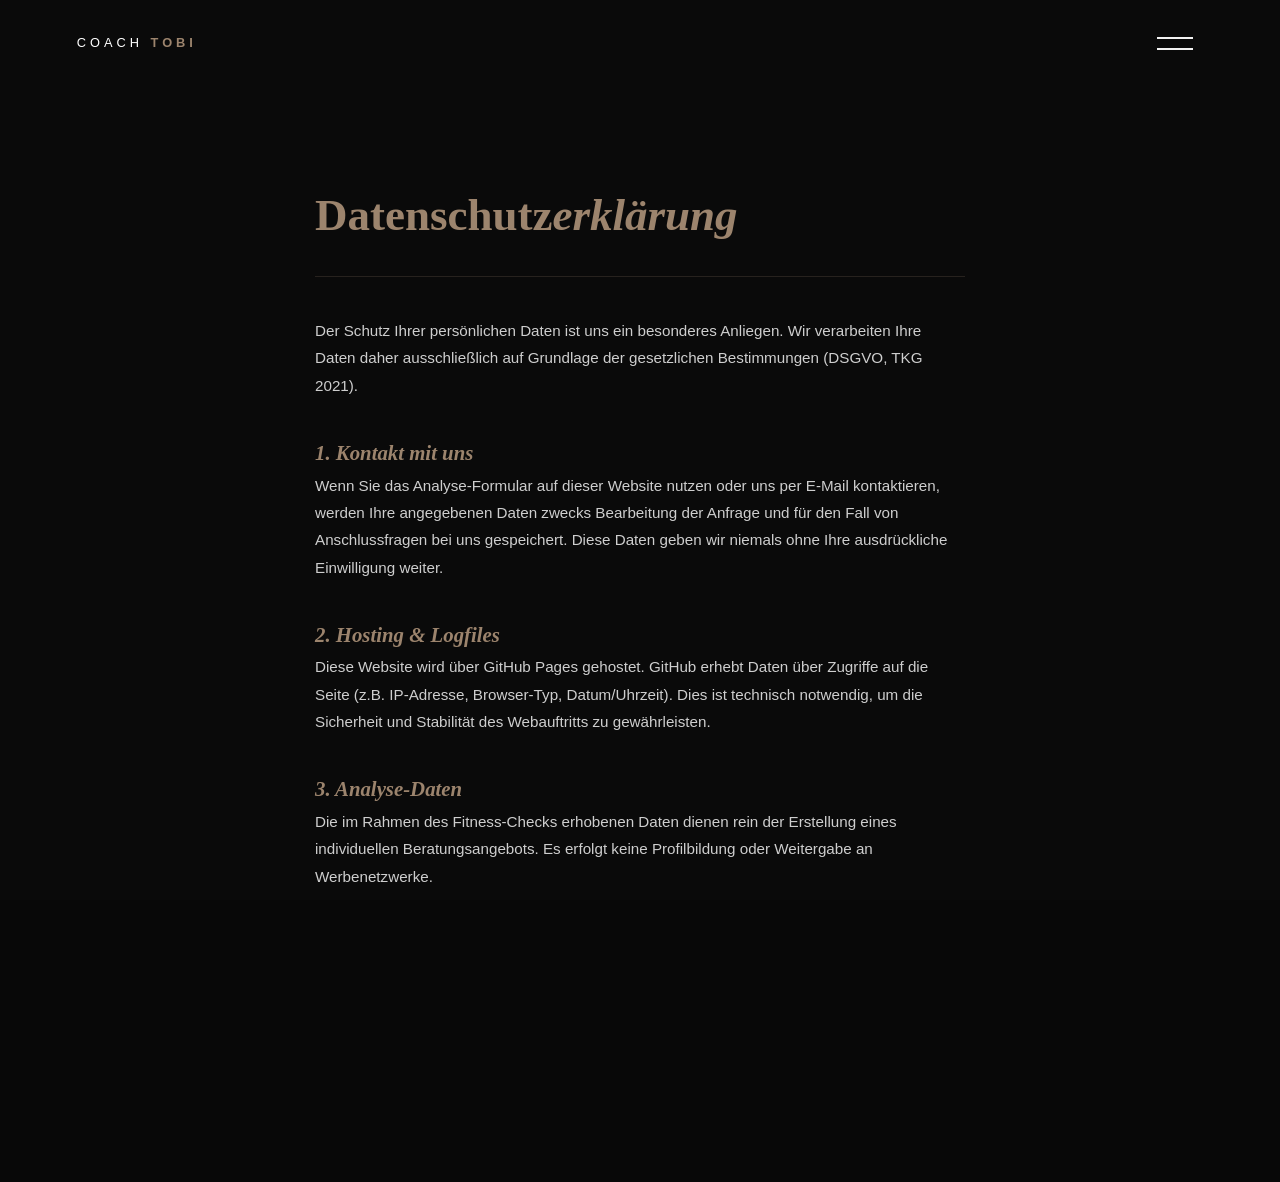
==== Datenschutz.html @ 784a5dd2 "Add files via upload" ====
<!DOCTYPE html>
<html lang="de">
<head>
    <meta charset="UTF-8">
    <meta name="viewport" content="width=device-width, initial-scale=1.0">
    <title>Datenschutz | Coach Tobi</title>
    <link rel="stylesheet" href="style.css">
    <link rel="icon" href="favicon.ico" type="image/x-icon">
    <link rel="shortcut icon" href="favicon.ico" type="image/x-icon">
    <style>
        body {
            background-color: #0a0a0a;
            color: #ffffff;
            font-family: 'Inter', sans-serif;
            overflow-y: auto !important;
        }

        .main-wrapper {
            min-height: 100vh;
            display: flex;
            flex-direction: column;
            padding: 0;
        }

        .navbar {
            position: fixed;
            top: 3vh;
            left: 6%;
            right: 6%;
            width: 88%;
            z-index: 1000;
            display: flex;
            justify-content: space-between;
            align-items: center;
        }

        /* Container für den Text, identisch mit Impressum */
        .legal-content {
            max-width: 700px;
            margin: 15vh auto 10vh auto;
            padding: 40px 25px;
            line-height: 1.8;
        }

        h1 {
            font-family: 'Playfair Display', serif;
            font-size: clamp(2rem, 5vh, 3rem);
            color: #9c846d;
            margin-bottom: 40px;
            border-bottom: 1px solid rgba(156, 132, 109, 0.2);
            padding-bottom: 20px;
        }

        h2 {
            font-family: 'Playfair Display', serif;
            font-style: italic;
            color: #9c846d;
            margin-top: 35px;
            font-size: 1.3rem;
        }

        p {
            font-weight: 200;
            color: rgba(255, 255, 255, 0.8);
            margin-bottom: 20px;
            font-size: 0.95rem;
        }

        strong {
            color: #ffffff;
            font-weight: 400;
        }

        .footer-date {
            margin-top: 50px;
            font-size: 0.7rem;
            color: rgba(255, 255, 255, 0.3);
            text-align: center;
            letter-spacing: 1px;
        }
    </style>
</head>
<body class="datenschutz-page">

    <div class="main-wrapper">
        <nav class="navbar">
            <div class="logo">COACH <span class="accent-gold">TOBI</span></div>
            <div class="menu-btn" onclick="toggleMenu()">
                <span></span>
                <span></span>
            </div>
        </nav>

        <main class="legal-content">
            <h1>Datenschutz<span style="font-style: italic;">erklärung</span></h1>
            
            <p>Der Schutz Ihrer persönlichen Daten ist uns ein besonderes Anliegen. Wir verarbeiten Ihre Daten daher ausschließlich auf Grundlage der gesetzlichen Bestimmungen (DSGVO, TKG 2021).</p>

            <h2>1. Kontakt mit uns</h2>
            <p>Wenn Sie das Analyse-Formular auf dieser Website nutzen oder uns per E-Mail kontaktieren, werden Ihre angegebenen Daten zwecks Bearbeitung der Anfrage und für den Fall von Anschlussfragen bei uns gespeichert. Diese Daten geben wir niemals ohne Ihre ausdrückliche Einwilligung weiter.</p>

            <h2>2. Hosting & Logfiles</h2>
            <p>Diese Website wird über GitHub Pages gehostet. GitHub erhebt Daten über Zugriffe auf die Seite (z.B. IP-Adresse, Browser-Typ, Datum/Uhrzeit). Dies ist technisch notwendig, um die Sicherheit und Stabilität des Webauftritts zu gewährleisten.</p>

            <h2>3. Analyse-Daten</h2>
            <p>Die im Rahmen des Fitness-Checks erhobenen Daten dienen rein der Erstellung eines individuellen Beratungsangebots. Es erfolgt keine Profilbildung oder Weitergabe an Werbenetzwerke.</p>

            <h2>4. Ihre Rechte</h2>
            <p>Ihnen stehen bezüglich Ihrer bei uns gespeicherten Daten grundsätzlich die Rechte auf Auskunft, Berichtigung, Löschung, Einschränkung, Datenübertragbarkeit, Widerruf und Widerspruch zu. Wenn Sie glauben, dass die Verarbeitung Ihrer Daten gegen das Datenschutzrecht verstößt, können Sie sich bei der zuständigen Aufsichtsbehörde beschweren.</p>
            
            <div class="footer-date">
                © 2026 COACH TOBI — STAND: 11.04.2026
            </div>
        </main>
    </div>

    <div class="menu-overlay" id="menuOverlay">
        <div class="menu-nav-links">
            <a href="index.html" class="menu-link" onclick="toggleMenu()">Home</a>
            <a href="ueber-mich.html" class="menu-link" onclick="toggleMenu()">Über mich</a>
            <a href="programme.html" class="menu-link" onclick="toggleMenu()">Pakete</a>
            <hr style="width: 30px; border: 0; border-top: 1px solid rgba(156, 132, 109, 0.3); margin: 20px 0;">
            <a href="impressum.html" class="menu-link-small" onclick="toggleMenu()">Impressum</a>
            <a href="datenschutz.html" class="menu-link-small" onclick="toggleMenu()">Datenschutz</a>
        </div>
    </div>

    <script>
        function toggleMenu() {
            const menu = document.getElementById('menuOverlay');
            menu.classList.toggle('open');
            if (menu.classList.contains('open')) {
                document.body.style.overflow = 'hidden';
            } else {
                document.body.style.overflow = 'auto';
            }
        }
    </script>
</body>
</html>
---- style.css ----
/* --- AKADEMIE KORNBERGER | COMPLETE MASTER STYLESHEET --- */

:root {
    --black: #080808;
    --dark-grey: #121212; 
    --pure-black: #050505; 
    --mokka-accent: #9c846d;
    --white: #f2f2f2;
    --text-muted: #666;
    --grey-border: rgba(255, 255, 255, 0.1);
}

/* 1. RESET & BASICS */
* { 
    margin: 0; 
    padding: 0; 
    box-sizing: border-box; 
    -webkit-tap-highlight-color: transparent; 
}

body, html { 
    background-color: var(--black); 
    color: var(--white); 
    font-family: 'Inter', sans-serif; 
    height: 100vh; 
    overflow: hidden; 
    line-height: 1.6; 
}

a { text-decoration: none !important; color: inherit !important; }

/* 2. BACKGROUND SYSTEM */
.hero-bg { 
    position: fixed; 
    top: 0; 
    left: 0; 
    width: 100%; 
    height: 100%; 
    z-index: 1; 
}

.hero-bg img { 
    width: 100%; 
    height: 100%; 
    object-fit: cover; 
    object-position: 20% center; 
}

.overlay-gradient { 
    position: absolute; 
    top: 0; 
    left: 0; 
    width: 100%; 
    height: 100%; 
    background: linear-gradient(to bottom, rgba(8,8,8,0.4) 0%, rgba(8,8,8,0.95) 100%); 
}

.main-wrapper { 
    position: relative; 
    z-index: 10; 
    display: flex; 
    flex-direction: column; 
    height: 100vh; 
    padding: 3vh 6%; 
}

/* 3. NAVIGATION & MENU */
.navbar { 
    display: flex; 
    justify-content: space-between; 
    align-items: center; 
    margin-bottom: 3vh; 
    z-index: 1000; 
    position: relative;
}

.logo { 
    letter-spacing: 4px; 
    font-weight: 200; 
    font-size: 0.8rem; 
    text-transform: uppercase; 
}

.accent-gold { color: var(--mokka-accent) !important; font-weight: 600; }
.italic { font-style: italic; font-family: 'Playfair Display', serif; }

.back-link { 
    font-size: 0.7rem; 
    color: var(--white) !important; 
    letter-spacing: 2px; 
    text-transform: uppercase; 
    opacity: 0.7; 
    transition: 0.3s;
}

.back-link:hover { opacity: 1; color: var(--mokka-accent) !important; }

/* BURGER MENU STYLES */
.menu-btn { 
    background: none; 
    border: none; 
    cursor: pointer; 
    display: flex; 
    flex-direction: column; 
    gap: 9px; 
    z-index: 2100; 
    padding: 10px; 
}

.menu-btn span { 
    width: 36px; 
    height: 2px; 
    background: var(--white); 
    transition: 0.3s; 
}

.menu-overlay { 
    position: fixed; 
    top: 0; 
    left: 0; 
    width: 100%; 
    height: 100%; 
    background: rgba(8, 8, 8, 0.98); 
    display: flex; 
    flex-direction: column; 
    align-items: center; 
    justify-content: center; 
    opacity: 0; 
    visibility: hidden; 
    transition: 0.5s ease; 
    z-index: 2000; 
}

.menu-overlay.open { opacity: 1; visibility: visible; }

.menu-nav-links { 
    display: flex; 
    flex-direction: column; 
    align-items: center; 
    gap: 30px; 
}

.menu-link { 
    font-family: 'Playfair Display', serif; 
    font-size: clamp(2.5rem, 5vw, 3.5rem); 
    transition: 0.4s ease; 
    opacity: 0.7; 
}

.menu-link:hover { 
    color: var(--mokka-accent) !important; 
    font-style: italic; 
    opacity: 1; 
    transform: scale(1.05); 
}

.menu-link-small {
    margin-top: 20px;
    font-size: 0.7rem;
    text-transform: uppercase;
    letter-spacing: 2px;
    opacity: 0.5;
}

/* 4. HERO SECTION */
.hero { 
    flex: 1; 
    display: flex; 
    flex-direction: column; 
    align-items: center; 
    justify-content: center; 
    text-align: center; 
}

.hero h1 { 
    font-family: 'Playfair Display', serif; 
    font-size: clamp(3rem, 7vh, 5.5rem); 
    line-height: 1.1; 
    margin-bottom: 4vh; 
}

.subtitle { 
    text-transform: uppercase; 
    letter-spacing: 5px; 
    font-size: 0.7rem; 
    color: var(--mokka-accent); 
    margin-bottom: 15px; 
    display: block; 
}

.main-button { 
    display: inline-block; 
    padding: 22px 50px; 
    border-radius: 50px; 
    border: 1px solid var(--mokka-accent); 
    color: white !important; 
    text-transform: uppercase; 
    letter-spacing: 3px; 
    font-size: 0.75rem; 
    font-weight: 600; 
    transition: 0.4s; 
    background: transparent; 
    cursor: pointer;
}

.main-button:hover { 
    background: var(--mokka-accent); 
    box-shadow: 0 0 20px rgba(156, 132, 109, 0.4); 
}

/* 5. PACKAGE DESIGN */
.package-grid { 
    display: grid; 
    grid-template-columns: repeat(4, 1fr); /* Auf 4 Spalten geändert */
    gap: 20px; 
    max-width: 1400px; 
    margin: auto; 
    width: 100%; 
    height: auto; /* Höhe auf Auto, da 4 Karten mehr Platz brauchen */
    padding: 5vh 0;
}

.package-card { 
    background: var(--pure-black); 
    border: 1px solid var(--grey-border); 
    border-radius: 20px; 
    padding: 4vh 40px; 
    display: flex; 
    flex-direction: column; 
    justify-content: space-between; 
    transition: all 0.5s cubic-bezier(0.165, 0.84, 0.44, 1); 
}

.package-card:hover { 
    transform: translateY(-5px) scale(1.02); 
    border-color: var(--mokka-accent); 
    background: rgba(12, 12, 12, 0.9); 
    box-shadow: 0 20px 40px rgba(0,0,0,0.8); 
}

.package-label { 
    display: block; 
    font-size: 0.65rem; 
    font-weight: 600; 
    letter-spacing: 3px; 
    margin-bottom: 2vh; 
    text-transform: uppercase; 
}

.package-title { 
    font-size: clamp(1.5rem, 3vh, 2.2rem); 
    font-weight: 400; 
    margin-bottom: 3vh; 
}

.feature-list { 
    list-style: none; 
    font-size: clamp(0.8rem, 1.5vh, 0.95rem); 
    color: #7a7a7a; 
    line-height: 2.2; 
    flex-grow: 1; 
}

.feature-list li span { 
    color: #555; 
    font-weight: bold; 
    margin-right: 12px; 
}

.package-btn { 
    display: block; 
    width: 100%; 
    background: #6b5c4d; 
    color: white !important; 
    text-align: center; 
    padding: 2vh 0; 
    border-radius: 50px; 
    text-transform: uppercase; 
    letter-spacing: 3px; 
    font-size: 0.7rem; 
    font-weight: 600; 
    margin-top: 3vh; 
    transition: 0.3s; 
}

.package-btn:hover { background: var(--mokka-accent); letter-spacing: 4px; }

/* 6. FORMULAR */
.step-container { 
    flex: 1; 
    display: flex; 
    align-items: center; 
    justify-content: center; 
    z-index: 20; 
}

.step { 
    background: var(--pure-black); 
    padding: 50px; 
    width: 100%; 
    max-width: 550px; 
    border: 1px solid var(--grey-border); 
    border-radius: 20px; 
}

.step.active { display: block; animation: fadeIn 0.6s ease; }

.input-box { margin-bottom: 30px; }
.input-row { display: grid; grid-template-columns: 1fr 1fr; gap: 20px; }

.input-box label { 
    display: block; 
    font-size: 0.6rem; 
    color: var(--mokka-accent); 
    text-transform: uppercase; 
    letter-spacing: 2px; 
    margin-bottom: 10px; 
}

.input-box input { 
    width: 100%; 
    background: transparent; 
    border: none; 
    border-bottom: 1px solid var(--grey-border); 
    padding: 12px 0; 
    color: white; 
    font-size: 1.1rem; 
    outline: none; 
    transition: 0.3s; 
}

.input-box input:focus { border-color: var(--mokka-accent); }

.option-grid { 
    display: flex; 
    flex-direction: column; 
    gap: 12px; 
    margin-bottom: 30px; 
}

.option { 
    padding: 18px; 
    border: 1px solid var(--grey-border); 
    cursor: pointer; 
    text-align: center; 
    border-radius: 50px; 
    transition: 0.3s; 
    font-size: 0.75rem; 
    text-transform: uppercase; 
}

.option.selected { 
    border-color: var(--mokka-accent); 
    color: var(--mokka-accent); 
    background: rgba(156, 132, 109, 0.05); 
}

.next-btn, button[type="submit"] { 
    background: var(--mokka-accent); 
    color: white !important; 
    padding: 20px 45px; 
    border-radius: 50px; 
    border: none; 
    cursor: pointer; 
    text-transform: uppercase; 
    font-size: 0.7rem; 
    letter-spacing: 2px; 
    font-weight: 600; 
}

.back-btn { 
    background: transparent; 
    border: 1px solid var(--grey-border); 
    color: var(--text-muted) !important; 
    padding: 20px 30px; 
    border-radius: 50px; 
    cursor: pointer; 
    text-transform: uppercase; 
    font-size: 0.7rem; 
}

.btn-group { display: flex; gap: 15px; margin-top: 20px; }

/* 7. ÜBER MICH & GALLERY */
.ueber-mich-page .main-wrapper { 
    padding: 0; 
}

.ueber-mich-page .navbar {
    position: absolute;
    top: 3vh;
    left: 6%;
    right: 6%;
    margin-bottom: 0;
}

.ueber-mich-content { 
    display: flex; 
    justify-content: flex-end; 
    height: 100vh; 
}

.ueber-mich-text-block { 
    width: 100%; 
    max-width: 650px; 
    background: linear-gradient(to right, transparent 0%, rgba(5, 5, 5, 0.95) 20%, rgba(5, 5, 5, 1) 100%); 
    padding: 2vh 8% 2vh 12%; 
    height: 100vh;
    display: flex;
    flex-direction: column;
    justify-content: center; 
}

.image-gallery {
    display: flex;
    flex-direction: column;
    gap: 60px;
    margin-top: 4vh;
    width: 100%;
}

.reveal-img {
    width: 85%;
    opacity: 0;
    transform: translateY(40px);
    transition: all 1.2s cubic-bezier(0.22, 1, 0.36, 1);
    border-radius: 4px;
    overflow: hidden;
    border: 1px solid rgba(255, 255, 255, 0.05);
}

.reveal-img.side { align-self: flex-end; }
.reveal-img.visible { opacity: 1; transform: translateY(0); }
.reveal-img img { width: 100%; height: auto; display: block; filter: grayscale(20%); transition: transform 2s ease, filter 1s ease; }
.reveal-img:hover img { transform: scale(1.03); filter: grayscale(0%); }

/* 8. INSTA TAG & FOOTER */
.insta-tag { 
    display: inline-flex !important;
    align-items: center;
    gap: 8px;
    color: #9c846d !important; 
    text-decoration: none !important;
    font-family: 'Inter', sans-serif;
    font-size: 0.8rem;
    letter-spacing: 1px;
    position: fixed; 
    right: max(20px, env(safe-area-inset-right)); 
    bottom: calc(20px + env(safe-area-inset-bottom)); 
    z-index: 9999 !important; 
    opacity: 1; 
    transition: opacity 0.3s, transform 0.3s; 
    background: rgba(0, 0, 0, 0.45); 
    padding: 10px 14px; 
    border-radius: 999px; 
    box-shadow: 0 12px 30px rgba(0,0,0,0.25); 
    backdrop-filter: blur(8px); 
    -webkit-backdrop-filter: blur(8px);
}

.insta-tag:hover {
    color: #ffffff !important;
}

.insta-tag svg {
    stroke: #9c846d;
}

.insta-tag:hover svg {
    stroke: #ffffff;
}

.minimal-footer { 
    text-align: center; 
    font-size: 0.6rem; 
    color: #444; 
    padding: 2vh 0; 
    margin-top: auto; 
}

@keyframes fadeIn { 
    from { opacity: 0; transform: translateY(10px); } 
    to { opacity: 1; transform: translateY(0); } 
}

/* 9. MOBILE FIXES */
@media (max-width: 768px) {
    body, html { 
        height: auto; 
        overflow-y: auto; 
    }

    .main-wrapper { height: auto; }
    
    .ueber-mich-page .hero-bg { position: relative; height: 50vh; }
    .ueber-mich-content { flex-direction: column; height: auto; }
    
    .ueber-mich-page .navbar {
        position: fixed;
        background: var(--black);
        padding: 20px 6%;
        top: 0;
        left: 0;
        right: 0;
        border-bottom: 1px solid var(--grey-border);
    }

    .ueber-mich-text-block { 
        width: 100%; 
        background: var(--black); 
        padding: 40px 10%; 
        margin-top: -60px; 
        position: relative; 
        height: auto;
    }
    
    .package-grid { grid-template-columns: 1fr; height: auto; }
    .hero h1 { font-size: 2.8rem; }
    
    .insta-tag { 
        bottom: calc(20px + env(safe-area-inset-bottom)); 
        right: max(20px, env(safe-area-inset-right)); 
        background: rgba(0, 0, 0, 0.6); 
        padding: 10px 14px; 
        border-radius: 999px;
        backdrop-filter: blur(8px);
        -webkit-backdrop-filter: blur(8px);
    }

    .image-gallery { gap: 30px; }
    .reveal-img { width: 100%; }
}
/* Instagram Icon Sichtbarkeit */
.instagram-link, .footer-social a {
    display: inline-block;
    color: #9c846d !important; /* Dein Mokka-Gold */
    font-size: 24px;           /* Größe anpassen */
    text-decoration: none;
    z-index: 999;              /* Damit es oben liegt */
    position: relative;
    opacity: 1 !important;     /* Sicherstellen, dass es nicht transparent ist */
}

.instagram-link:hover {
    color: #ffffff !important; /* Weiß beim Drüberfahren */
    transform: scale(1.1);
}
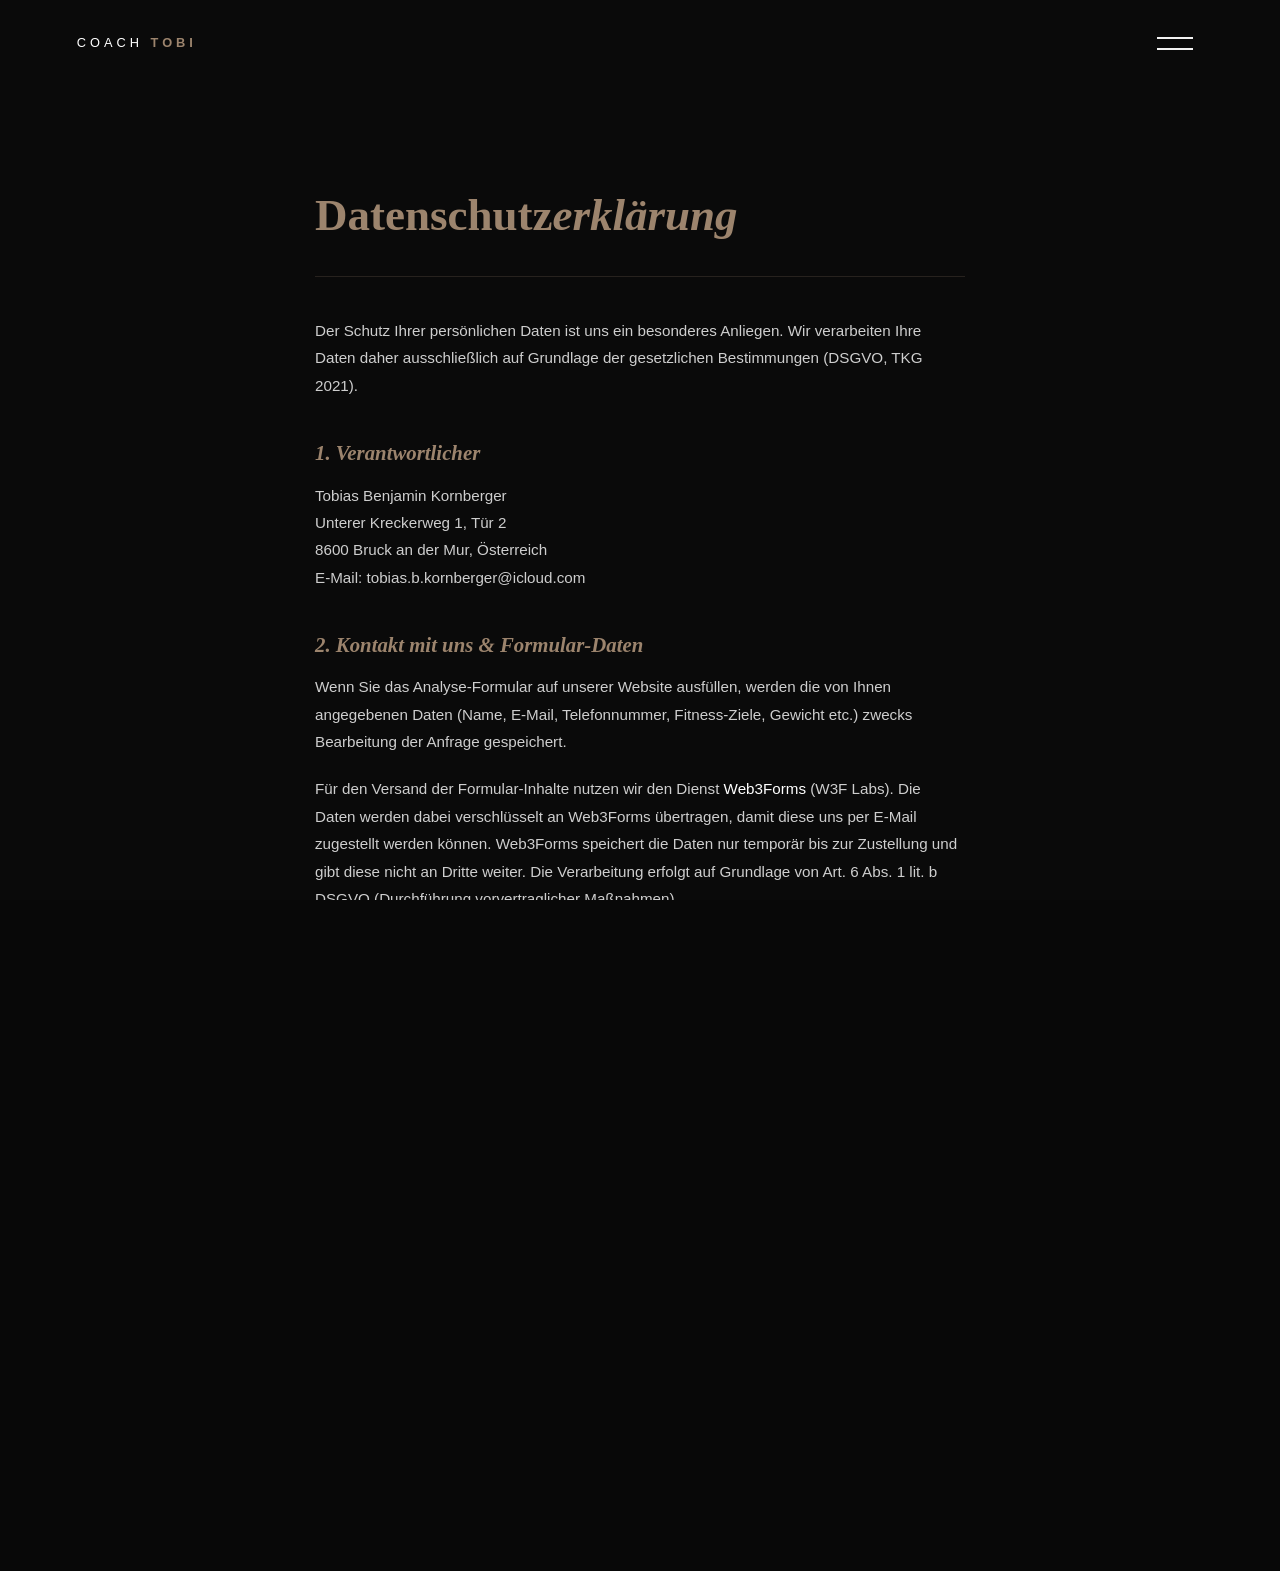
==== commit fd9189a8: "Add files via upload" ====
--- a/Datenschutz.html
+++ b/Datenschutz.html
@@ -13,6 +13,7 @@
             color: #ffffff;
             font-family: 'Inter', sans-serif;
             overflow-y: auto !important;
+            margin: 0;
         }
 
         .main-wrapper {
@@ -34,7 +35,6 @@
             align-items: center;
         }
 
-        /* Container für den Text, identisch mit Impressum */
         .legal-content {
             max-width: 700px;
             margin: 15vh auto 10vh auto;
@@ -57,6 +57,7 @@
             color: #9c846d;
             margin-top: 35px;
             font-size: 1.3rem;
+            margin-bottom: 10px;
         }
 
         p {
@@ -78,6 +79,11 @@
             text-align: center;
             letter-spacing: 1px;
         }
+
+        a {
+            color: #9c846d;
+            text-decoration: none;
+        }
     </style>
 </head>
 <body class="datenschutz-page">
@@ -96,17 +102,30 @@
             
             <p>Der Schutz Ihrer persönlichen Daten ist uns ein besonderes Anliegen. Wir verarbeiten Ihre Daten daher ausschließlich auf Grundlage der gesetzlichen Bestimmungen (DSGVO, TKG 2021).</p>
 
-            <h2>1. Kontakt mit uns</h2>
-            <p>Wenn Sie das Analyse-Formular auf dieser Website nutzen oder uns per E-Mail kontaktieren, werden Ihre angegebenen Daten zwecks Bearbeitung der Anfrage und für den Fall von Anschlussfragen bei uns gespeichert. Diese Daten geben wir niemals ohne Ihre ausdrückliche Einwilligung weiter.</p>
+            <h2>1. Verantwortlicher</h2>
+            <p>
+                Tobias Benjamin Kornberger<br>
+                Unterer Kreckerweg 1, Tür 2<br>
+                8600 Bruck an der Mur, Österreich<br>
+                E-Mail: <a href="mailto:tobias.b.kornberger@icloud.com">tobias.b.kornberger@icloud.com</a>
+            </p>
 
-            <h2>2. Hosting & Logfiles</h2>
-            <p>Diese Website wird über GitHub Pages gehostet. GitHub erhebt Daten über Zugriffe auf die Seite (z.B. IP-Adresse, Browser-Typ, Datum/Uhrzeit). Dies ist technisch notwendig, um die Sicherheit und Stabilität des Webauftritts zu gewährleisten.</p>
+            <h2>2. Kontakt mit uns & Formular-Daten</h2>
+            <p>
+                Wenn Sie das Analyse-Formular auf unserer Website ausfüllen, werden die von Ihnen angegebenen Daten (Name, E-Mail, Telefonnummer, Fitness-Ziele, Gewicht etc.) zwecks Bearbeitung der Anfrage gespeichert. 
+            </p>
+            <p>
+                Für den Versand der Formular-Inhalte nutzen wir den Dienst <strong>Web3Forms</strong> (W3F Labs). Die Daten werden dabei verschlüsselt an Web3Forms übertragen, damit diese uns per E-Mail zugestellt werden können. Web3Forms speichert die Daten nur temporär bis zur Zustellung und gibt diese nicht an Dritte weiter. Die Verarbeitung erfolgt auf Grundlage von Art. 6 Abs. 1 lit. b DSGVO (Durchführung vorvertraglicher Maßnahmen).
+            </p>
 
-            <h2>3. Analyse-Daten</h2>
-            <p>Die im Rahmen des Fitness-Checks erhobenen Daten dienen rein der Erstellung eines individuellen Beratungsangebots. Es erfolgt keine Profilbildung oder Weitergabe an Werbenetzwerke.</p>
+            <h2>3. Hosting & Logfiles</h2>
+            <p>Diese Website wird über GitHub Pages (GitHub Inc.) gehostet. GitHub erhebt Daten über Zugriffe auf die Seite (IP-Adresse, Browser-Typ, Datum/Uhrzeit). Dies ist technisch notwendig für den sicheren Betrieb der Website (Art. 6 Abs. 1 lit. f DSGVO).</p>
 
-            <h2>4. Ihre Rechte</h2>
-            <p>Ihnen stehen bezüglich Ihrer bei uns gespeicherten Daten grundsätzlich die Rechte auf Auskunft, Berichtigung, Löschung, Einschränkung, Datenübertragbarkeit, Widerruf und Widerspruch zu. Wenn Sie glauben, dass die Verarbeitung Ihrer Daten gegen das Datenschutzrecht verstößt, können Sie sich bei der zuständigen Aufsichtsbehörde beschweren.</p>
+            <h2>4. Analyse-Daten</h2>
+            <p>Die im Rahmen des Fitness-Checks erhobenen Daten dienen rein der Erstellung eines individuellen Beratungsangebots. Es erfolgt keine Weitergabe an Werbenetzwerke oder unbefugte Dritte.</p>
+
+            <h2>5. Ihre Rechte</h2>
+            <p>Ihnen stehen bezüglich Ihrer bei uns gespeicherten Daten grundsätzlich die Rechte auf Auskunft, Berichtigung, Löschung, Einschränkung, Datenübertragbarkeit, Widerruf und Widerspruch zu. Wenn Sie glauben, dass die Verarbeitung Ihrer Daten gegen das Datenschutzrecht verstößt, können Sie sich bei der zuständigen Aufsichtsbehörde (in Österreich die Datenschutzbehörde) beschweren.</p>
             
             <div class="footer-date">
                 © 2026 COACH TOBI — STAND: 11.04.2026
